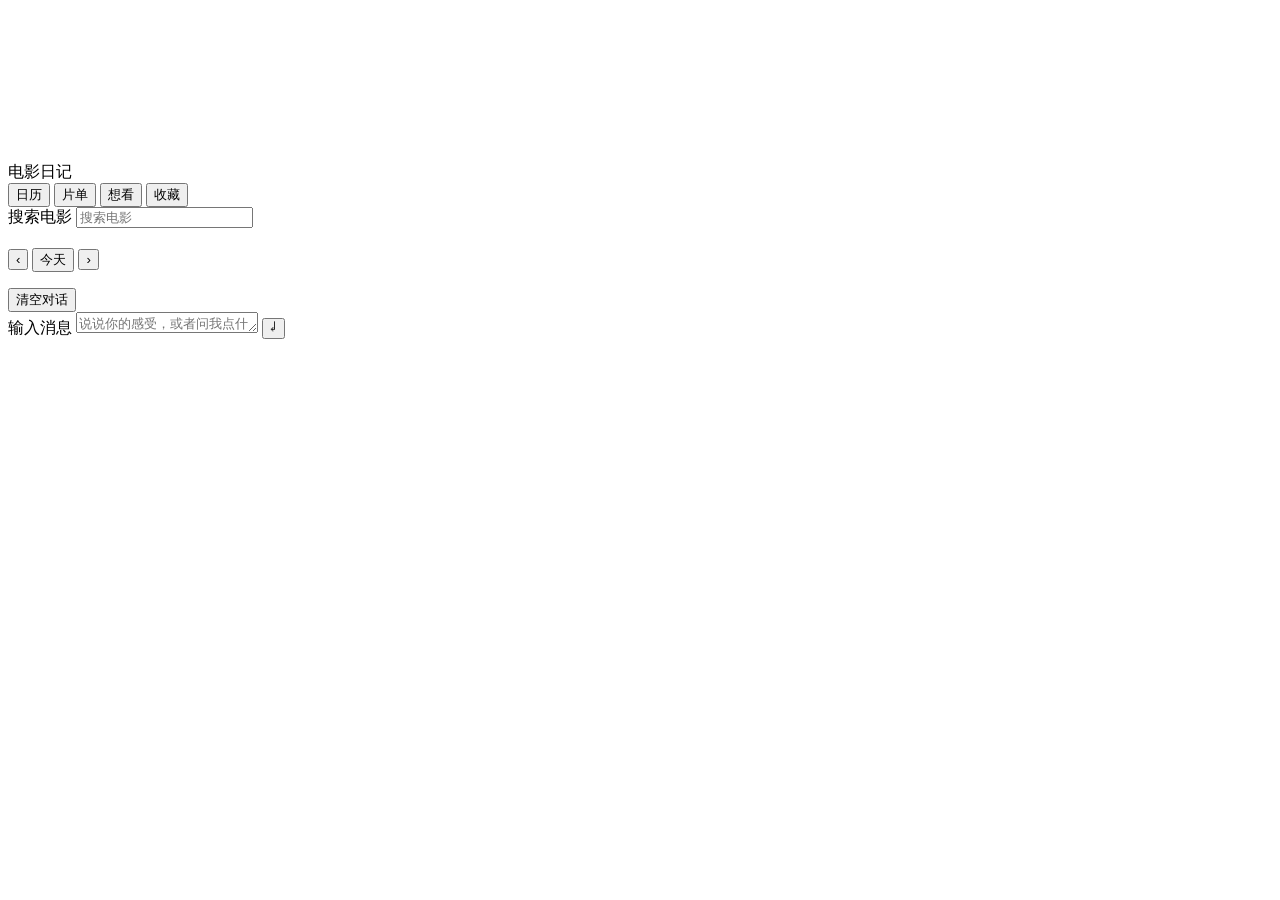
==== static/index.html @ 2c9ef52d "Movie diary: calendar journal with agent, quote posters and poems" ====
<!doctype html>
<html lang="zh-CN" data-theme="midnight">
<head>
  <meta charset="utf-8">
  <meta name="viewport" content="width=device-width, initial-scale=1">
  <title>电影日记</title>
  <link rel="stylesheet" href="/style.css">
</head>
<body data-view="cal">
  <div class="layer aurora" aria-hidden="true"><i></i><i></i><i></i></div>
  <canvas id="fx" class="layer" aria-hidden="true"></canvas>
  <div class="layer vignette" aria-hidden="true"></div>
  <div class="layer light" id="light" aria-hidden="true"></div>
  <div class="layer grain" aria-hidden="true"></div>

  <div class="stage">
    <header class="top">
      <div class="brand"><i></i>电影日记</div>
      <nav class="tabs" role="tablist" aria-label="视图">
        <button type="button" role="tab" aria-selected="true" data-view="cal">日历</button>
        <button type="button" role="tab" aria-selected="false" data-view="list">片单</button>
        <button type="button" role="tab" aria-selected="false" data-view="wish">想看</button>
        <button type="button" role="tab" aria-selected="false" data-view="clips">收藏</button>
      </nav>
      <div class="search">
        <form id="search-form" role="search">
          <label class="sr-only" for="search-input">搜索电影</label>
          <input id="search-input" type="search" placeholder="搜索电影" autocomplete="off">
        </form>
        <div id="search-results" class="results" hidden></div>
      </div>
      <div class="sw" id="sw" role="group" aria-label="配色主题"></div>
    </header>
    <div id="diary-error" class="error" role="alert" hidden></div>

    <main class="main">
      <section aria-label="观影日历">
        <div class="mhead">
          <div>
            <h2 class="mnum" id="mnum"></h2>
            <p class="msub" id="msub"></p>
          </div>
          <div class="arrows">
            <button type="button" id="prev" aria-label="上个月">‹</button>
            <button type="button" id="today" class="today-btn">今天</button>
            <button type="button" id="next" aria-label="下个月">›</button>
          </div>
        </div>
        <p class="stats" id="stats" aria-live="polite"></p>
        <p class="why" id="why"></p>
        <div class="grid" id="grid"></div>
        <p class="undated" id="undated" hidden></p>
      </section>

      <div class="right">
        <p class="otd" id="otd" hidden></p>
        <section class="hero" id="hero" aria-live="polite"></section>
        <section class="chat" aria-label="和日记伙伴聊聊">
          <div class="chat-head">
            <span id="chat-scope"></span>
            <span class="chat-tools">
              <button type="button" id="global-btn" hidden>回到全局对话</button>
              <button type="button" id="clear-btn">清空对话</button>
            </span>
          </div>
          <div class="msgs" id="messages" aria-live="polite"></div>
          <div id="chat-error" class="error" role="alert" hidden></div>
          <div class="chips" id="suggestions"></div>
          <form class="composer" id="chat-form">
            <label class="sr-only" for="chat-input">输入消息</label>
            <textarea id="chat-input" rows="1" placeholder="说说你的感受，或者问我点什么" maxlength="4000"></textarea>
            <button type="submit" id="send-btn" aria-label="发送">↵</button>
          </form>
        </section>
      </div>
    </main>

    <section class="wall" id="wall" aria-label="全部电影"></section>
    <section class="wish" id="wish" aria-label="想看清单"></section>
    <section class="clipwall" id="clipwall" aria-label="台词与截图收藏"></section>
  </div>

  <div class="status" id="status" role="status" aria-live="polite"></div>

  <dialog id="poster-dialog">
    <form method="dialog" class="dialog-body" id="poster-form">
      <h3>台词做成海报</h3>
      <p class="muted" id="poster-movie"></p>
      <div class="modes" role="group" aria-label="海报样式">
        <button type="button" data-mode="collage" aria-pressed="true">剧照拼贴 · 几秒，可多句</button>
        <button type="button" data-mode="ai" aria-pressed="false">AI 生图 · 约 2-3 分钟，单句</button>
      </div>
      <label class="sr-only" for="poster-quote">台词，每行一句</label>
      <textarea id="poster-quote" rows="3" maxlength="600" placeholder="写下台词，每行一句；或从下面勾选" required></textarea>
      <p class="muted" id="poster-count"></p>
      <div class="qtools">
        <button type="button" id="quote-lookup" class="lnk">查 Wikiquote 台词</button>
        <button type="button" id="quote-save" class="lnk" hidden>收藏所选</button>
      </div>
      <div id="quote-cands" class="cands" aria-live="polite"></div>
      <div id="poster-error" class="error" role="alert" hidden></div>
      <div class="dialog-actions">
        <button type="button" id="poster-cancel" class="lnk">取消</button>
        <button type="submit" id="poster-submit" class="lnk strong">生成</button>
      </div>
    </form>
  </dialog>

  <dialog id="clip-dialog">
    <form method="dialog" class="dialog-body" id="clip-form">
      <h3>收藏台词</h3>
      <p class="muted" id="clip-movie"></p>
      <label class="sr-only" for="clip-text">台词</label>
      <textarea id="clip-text" rows="3" maxlength="2000" placeholder="写下那句台词" required></textarea>
      <label class="sr-only" for="clip-note">为什么喜欢</label>
      <input id="clip-note" type="text" maxlength="200" placeholder="为什么喜欢（可选）" autocomplete="off">
      <div id="clip-error" class="error" role="alert" hidden></div>
      <div class="dialog-actions">
        <button type="button" id="clip-cancel" class="lnk">取消</button>
        <button type="submit" id="clip-submit" class="lnk strong">收藏</button>
      </div>
    </form>
  </dialog>

  <dialog id="poem-dialog">
    <div class="dialog-body">
      <h3>一键成诗</h3>
      <p class="muted" id="poem-movie"></p>
      <div class="poets" id="poem-poets" role="group" aria-label="诗人文风"></div>
      <div class="poem" id="poem-out" aria-live="polite"></div>
      <div id="poem-error" class="error" role="alert" hidden></div>
      <div class="dialog-actions">
        <button type="button" id="poem-save" class="lnk strong" disabled>保存</button>
        <button type="button" id="poem-copy" class="lnk">复制</button>
        <button type="button" id="poem-again" class="lnk">再写一首</button>
        <button type="button" id="poem-close" class="lnk strong">关闭</button>
      </div>
    </div>
  </dialog>

  <input type="file" id="shot-input" accept="image/*" hidden>

  <dialog id="image-dialog">
    <img id="image-full" alt="">
    <div class="dialog-actions">
      <a id="image-download" class="lnk strong" download>下载</a>
      <button type="button" id="image-close" class="lnk">关闭</button>
    </div>
  </dialog>

  <script src="/app.js" defer></script>
</body>
</html>
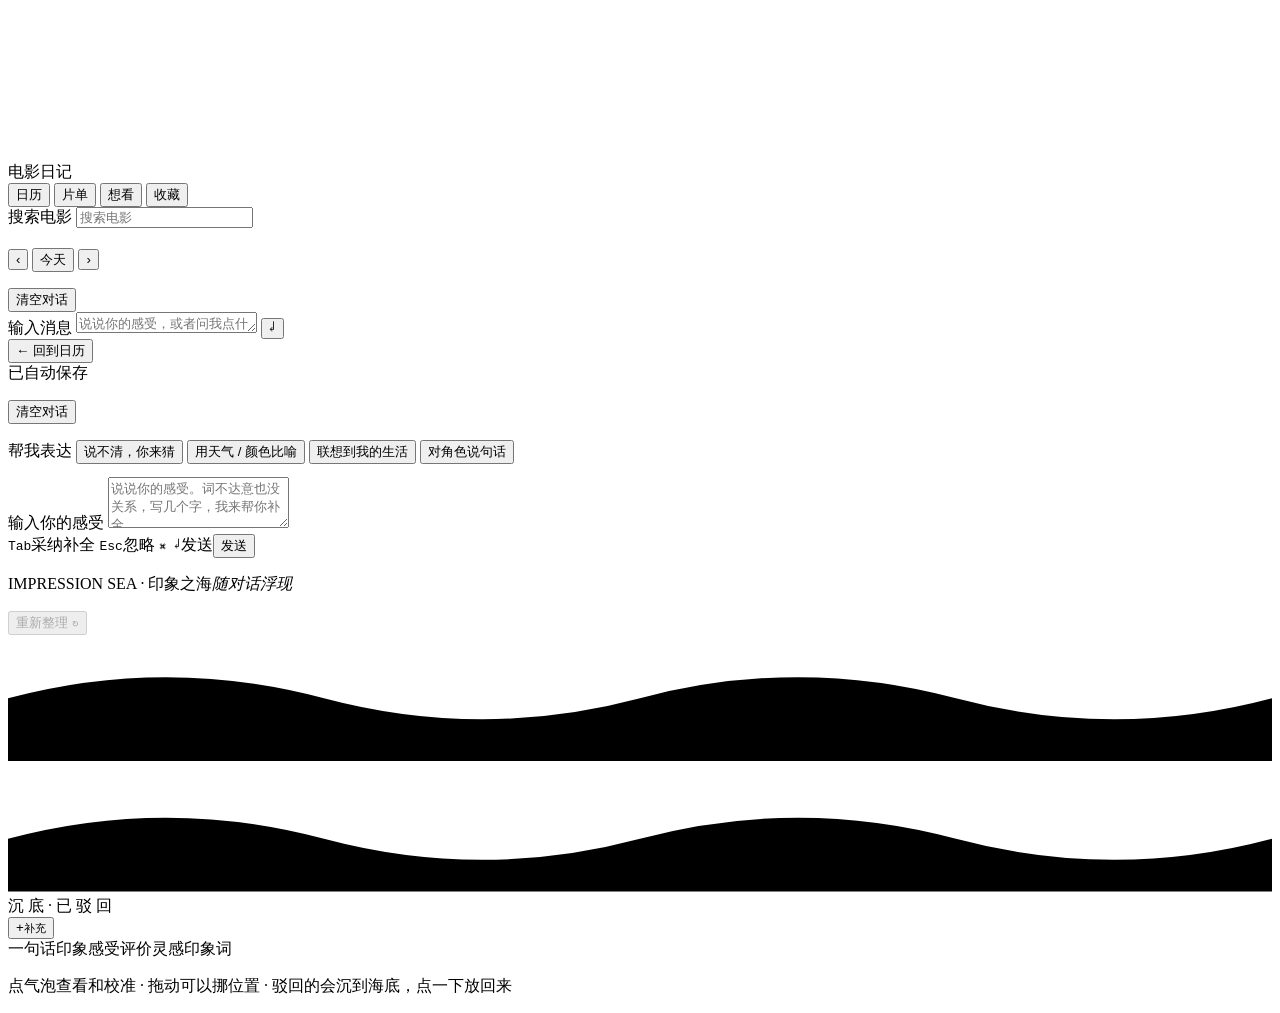
==== commit d29d43eb: "feat(movie-page): per-movie page with film info, wide chat and impression sea "聊聊这部" now opens #/mov" ====
--- a/static/index.html
+++ b/static/index.html
@@ -5,6 +5,7 @@
   <meta name="viewport" content="width=device-width, initial-scale=1">
   <title>电影日记</title>
   <link rel="stylesheet" href="/style.css">
+  <link rel="stylesheet" href="/movie.css">
 </head>
 <body data-view="cal">
   <div class="layer aurora" aria-hidden="true"><i></i><i></i><i></i></div>
@@ -80,6 +81,63 @@
     <section class="clipwall" id="clipwall" aria-label="台词与截图收藏"></section>
   </div>
 
+  <div class="mp" id="mp" aria-label="单片页面">
+    <header class="mp-top">
+      <button type="button" class="mp-back" id="mp-back" title="回到日历"><b aria-hidden="true">←</b> 回到日历</button>
+      <div class="mp-strip" id="mp-strip" aria-label="本月观影，点击切换"></div>
+      <span class="mp-sp"></span>
+      <span class="mp-saved" id="mp-saved" role="status"><i></i>已自动保存</span>
+    </header>
+    <div id="mp-error" class="error" role="alert" hidden></div>
+
+    <main class="mp-cols">
+      <section class="mp-col mp-film" id="mp-film" aria-label="电影信息"></section>
+
+      <section class="mp-col mp-chat" aria-label="对话">
+        <p class="mp-h"><span><b id="mp-ctitle"></b></span><em><span id="mp-cinfo"></span><button type="button" class="mp-lnk" id="mp-clear">清空对话</button></em></p>
+        <div class="mp-msgs" id="mp-msgs" aria-live="polite"></div>
+        <div id="mp-chat-error" class="error" role="alert" hidden></div>
+        <div class="mp-compose">
+          <div class="mp-sug" id="mp-sug" hidden></div>
+          <div class="mp-helpers">
+            <span class="lab">帮我表达</span>
+            <button type="button" data-help="我说不清，但大概是这种感觉：">说不清，你来猜</button>
+            <button type="button" data-help="如果用一个天气形容这部电影，它是">用天气 / 颜色比喻</button>
+            <button type="button" data-help="这部电影让我想到我自己的">联想到我的生活</button>
+            <button type="button" data-help="我想对其中一个角色说：">对角色说句话</button>
+          </div>
+          <div class="mp-box">
+            <pre class="mp-ghost" id="mp-ghost" aria-hidden="true"></pre>
+            <label class="sr-only" for="mp-inp">输入你的感受</label>
+            <textarea id="mp-inp" rows="3" maxlength="4000" placeholder="说说你的感受。词不达意也没关系，写几个字，我来帮你补全…"></textarea>
+            <div class="mp-bar"><span><kbd>Tab</kbd>采纳补全 <kbd>Esc</kbd>忽略 <kbd>⌘ ↵</kbd>发送</span><button type="button" class="mp-send" id="mp-send">发送</button></div>
+          </div>
+        </div>
+      </section>
+
+      <section class="mp-col mp-sumcol" aria-label="我的印象">
+        <p class="mp-h"><span>IMPRESSION SEA · 印象之海</span><em>随对话浮现</em></p>
+        <div class="mp-status" id="mp-status"><i class="spin"></i><span id="mp-stxt"></span><button type="button" class="again" id="mp-again" disabled>重新整理 ↻</button></div>
+        <div id="mp-sea-error" class="error" role="alert" hidden></div>
+        <div class="mp-seawrap" id="mp-seawrap">
+          <div class="mp-seabg" id="mp-seabg" aria-hidden="true">
+            <svg class="mp-wave" viewBox="0 0 1200 120" preserveAspectRatio="none"><path d="M0 60 Q150 20 300 60 T600 60 T900 60 T1200 60 V120 H0Z"/></svg>
+            <svg class="mp-wave w2" viewBox="0 0 1200 120" preserveAspectRatio="none"><path d="M0 70 Q150 30 300 70 T600 70 T900 70 T1200 70 V120 H0Z"/></svg>
+            <div class="mp-sink">沉 底 · 已 驳 回</div>
+          </div>
+          <div class="mp-bubbles" id="mp-bubbles"></div>
+          <button type="button" class="mp-addb" id="mp-addb" aria-label="补充一条我自己的印象">+<small>补充</small></button>
+          <div class="mp-pop" id="mp-pop" role="dialog" aria-label="印象详情"></div>
+        </div>
+        <div class="mp-legend">
+          <span style="--bh:38"><i></i>一句话印象</span><span style="--bh:195"><i></i>感受</span><span style="--bh:345"><i></i>评价</span><span style="--bh:265"><i></i>灵感</span><span style="--bh:152"><i></i>印象词</span>
+        </div>
+        <p class="mp-hint">点气泡查看和校准 · 拖动可以挪位置 · 驳回的会沉到海底，点一下放回来</p>
+        <div class="mp-cal" id="mp-cal"></div>
+      </section>
+    </main>
+  </div>
+
   <div class="status" id="status" role="status" aria-live="polite"></div>
 
   <dialog id="poster-dialog">
@@ -98,6 +156,13 @@
         <button type="button" id="quote-save" class="lnk" hidden>收藏所选</button>
       </div>
       <div id="quote-cands" class="cands" aria-live="polite"></div>
+      <div id="ai-opts" hidden>
+        <p class="muted opt-label">画面风格 <span id="style-hint">不选则由 AI 自由发挥</span></p>
+        <div class="chips" id="style-chips" role="group" aria-label="画面风格"></div>
+        <label class="sr-only" for="poster-extra">补充要求</label>
+        <textarea id="poster-extra" rows="2" maxlength="200" placeholder="补充要求，选填。例如：雨夜、远景、只有一个背影、暖色调"></textarea>
+        <p class="muted" id="extra-count"></p>
+      </div>
       <div id="poster-error" class="error" role="alert" hidden></div>
       <div class="dialog-actions">
         <button type="button" id="poster-cancel" class="lnk">取消</button>
@@ -149,5 +214,6 @@
   </dialog>
 
   <script src="/app.js" defer></script>
+  <script src="/movie.js" defer></script>
 </body>
 </html>
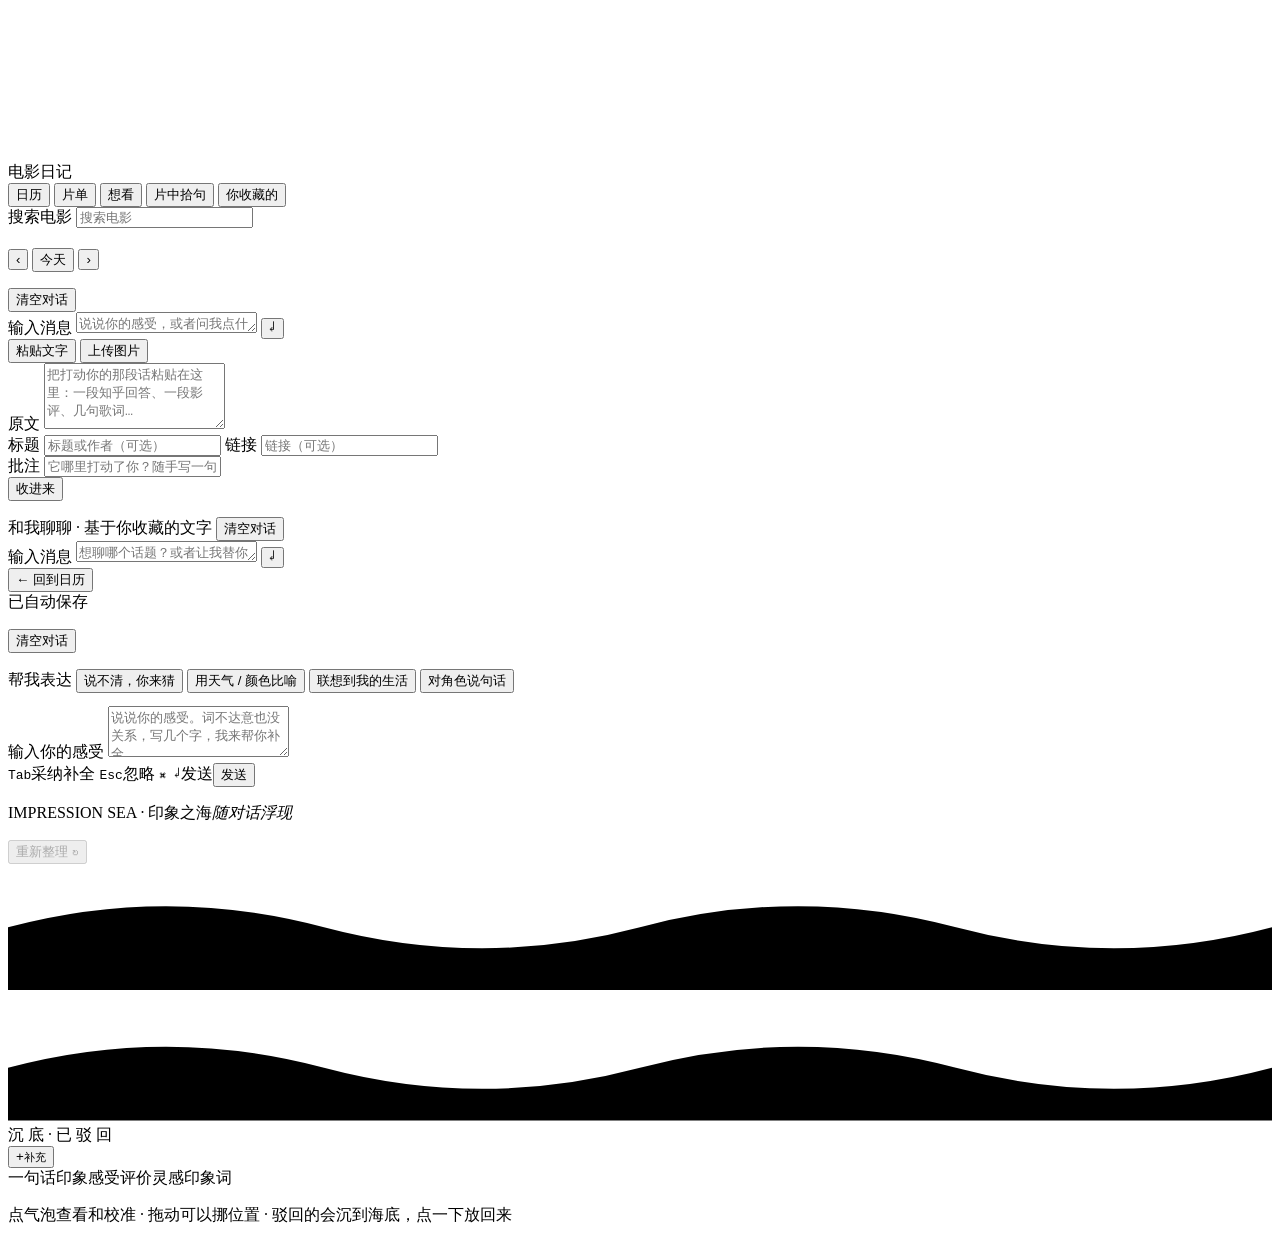
==== commit 0bb3d8ef: "feat(pieces): 「你收藏的」 page for saved texts and images, with its own chat Save passages from outside t" ====
--- a/static/index.html
+++ b/static/index.html
@@ -21,7 +21,8 @@
         <button type="button" role="tab" aria-selected="true" data-view="cal">日历</button>
         <button type="button" role="tab" aria-selected="false" data-view="list">片单</button>
         <button type="button" role="tab" aria-selected="false" data-view="wish">想看</button>
-        <button type="button" role="tab" aria-selected="false" data-view="clips">收藏</button>
+        <button type="button" role="tab" aria-selected="false" data-view="clips">片中拾句</button>
+        <button type="button" role="tab" aria-selected="false" data-view="pieces">你收藏的</button>
       </nav>
       <div class="search">
         <form id="search-form" role="search">
@@ -78,7 +79,54 @@
 
     <section class="wall" id="wall" aria-label="全部电影"></section>
     <section class="wish" id="wish" aria-label="想看清单"></section>
-    <section class="clipwall" id="clipwall" aria-label="台词与截图收藏"></section>
+    <section class="clipwall" id="clipwall" aria-label="片中拾句：台词、截图与诗"></section>
+
+    <section class="pieces" id="pieces" aria-label="你收藏的">
+      <div class="pc-left">
+        <form class="pc-add" id="pc-form">
+          <div class="pc-modes" role="group" aria-label="收藏类型">
+            <button type="button" data-pcmode="text" aria-pressed="true">粘贴文字</button>
+            <button type="button" data-pcmode="image" aria-pressed="false">上传图片</button>
+          </div>
+          <label class="sr-only" for="pc-text">原文</label>
+          <textarea id="pc-text" rows="4" maxlength="5000" placeholder="把打动你的那段话粘贴在这里：一段知乎回答、一段影评、几句歌词…"></textarea>
+          <div class="pc-drop" id="pc-drop" hidden>
+            <button type="button" id="pc-pick" class="lnk">选择图片</button>
+            <span id="pc-file" class="muted">也可以直接把图片拖到这里，或粘贴截图</span>
+            <img id="pc-preview" alt="" hidden>
+          </div>
+          <div class="chips pc-plats" id="pc-plats" role="group" aria-label="来自哪个平台（可选）"></div>
+          <div class="pc-row">
+            <label class="sr-only" for="pc-title">标题</label>
+            <input id="pc-title" type="text" maxlength="100" placeholder="标题或作者（可选）" autocomplete="off">
+            <label class="sr-only" for="pc-url">链接</label>
+            <input id="pc-url" type="url" maxlength="500" placeholder="链接（可选）" autocomplete="off">
+          </div>
+          <label class="sr-only" for="pc-note">批注</label>
+          <input id="pc-note" type="text" maxlength="500" placeholder="它哪里打动了你？随手写一句（可选）" autocomplete="off">
+          <div id="pc-error" class="error" role="alert" hidden></div>
+          <div class="pc-acts"><button type="submit" id="pc-submit" class="lnk strong">收进来</button></div>
+        </form>
+        <p class="pc-count" id="pc-count"></p>
+        <div class="pc-list" id="pc-list"></div>
+      </div>
+
+      <section class="pc-chat" aria-label="和我聊聊">
+        <div class="chat-head">
+          <span>和我聊聊 · 基于你收藏的文字</span>
+          <span class="chat-tools"><button type="button" id="pc-clear">清空对话</button></span>
+        </div>
+        <div class="pc-msgs" id="pc-msgs" aria-live="polite"></div>
+        <div id="pc-chat-error" class="error" role="alert" hidden></div>
+        <div class="chips" id="pc-sug"></div>
+        <form class="composer" id="pc-chat-form">
+          <label class="sr-only" for="pc-chat-input">输入消息</label>
+          <textarea id="pc-chat-input" rows="1" maxlength="4000" placeholder="想聊哪个话题？或者让我替你说一段"></textarea>
+          <button type="submit" id="pc-send" aria-label="发送">↵</button>
+        </form>
+      </section>
+      <input type="file" id="pc-image" accept="image/*" hidden>
+    </section>
   </div>
 
   <div class="mp" id="mp" aria-label="单片页面">
@@ -99,6 +147,7 @@
         <div id="mp-chat-error" class="error" role="alert" hidden></div>
         <div class="mp-compose">
           <div class="mp-sug" id="mp-sug" hidden></div>
+          <div class="mp-summon" id="mp-summon" hidden></div>
           <div class="mp-helpers">
             <span class="lab">帮我表达</span>
             <button type="button" data-help="我说不清，但大概是这种感觉：">说不清，你来猜</button>
@@ -215,5 +264,6 @@
 
   <script src="/app.js" defer></script>
   <script src="/movie.js" defer></script>
+  <script src="/pieces.js" defer></script>
 </body>
 </html>
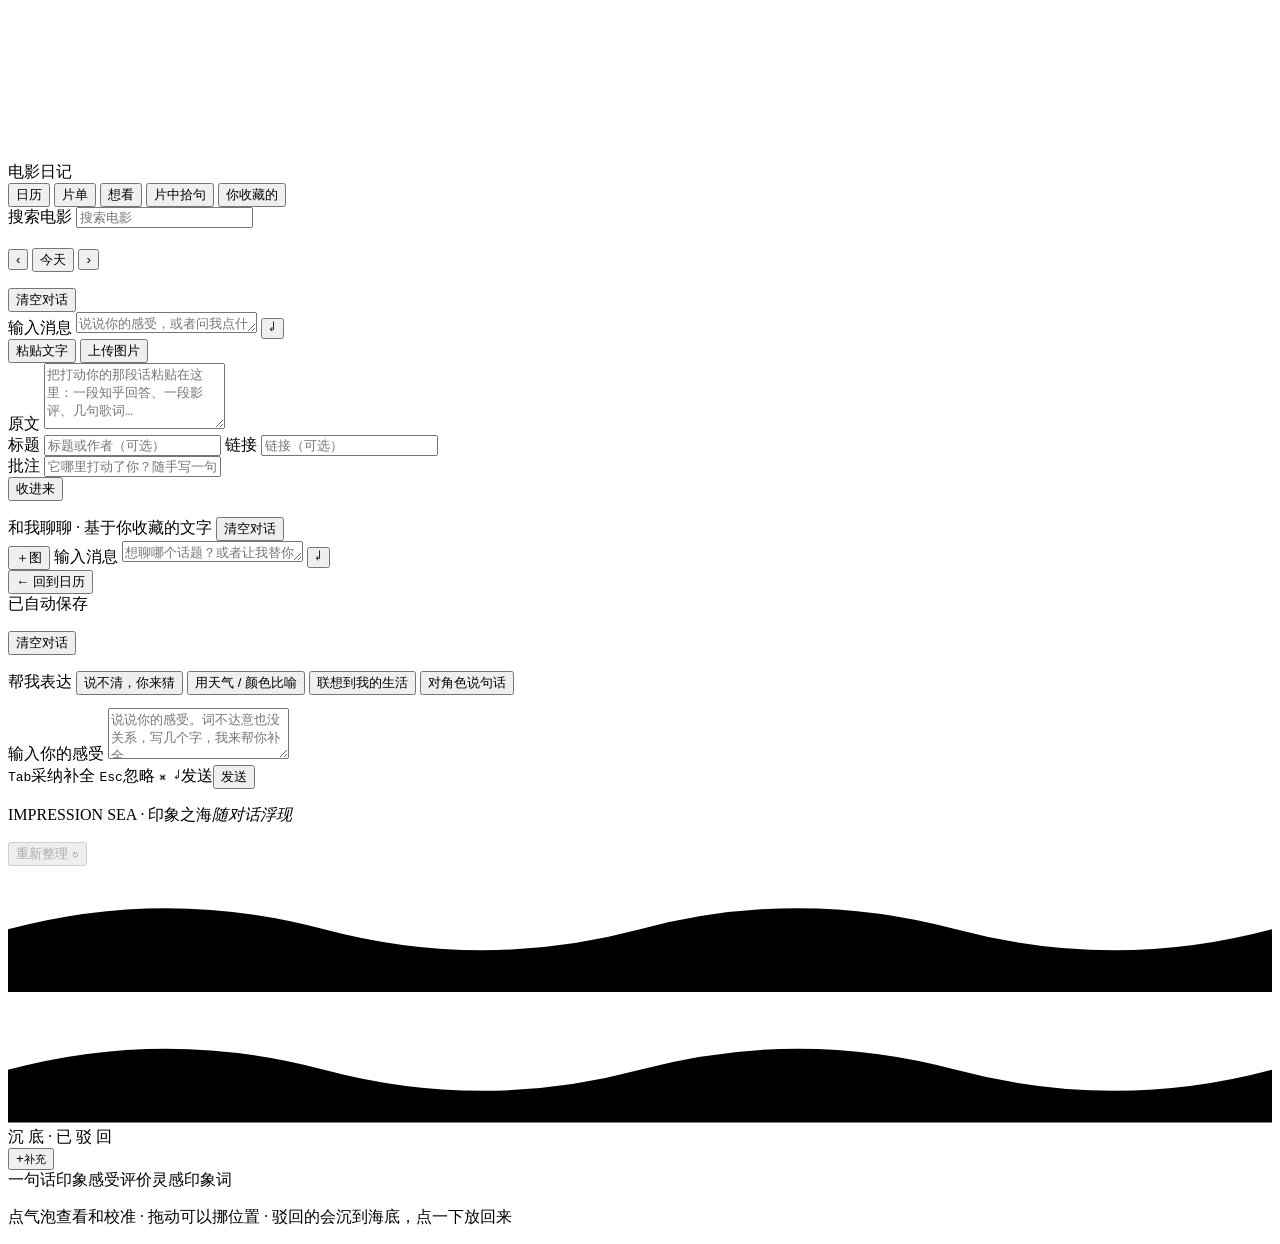
==== commit 0c2cad39: "feat(pieces): read images into text, keyword tools for the agent, chat with images Image pieces are " ====
--- a/static/index.html
+++ b/static/index.html
@@ -119,13 +119,16 @@
         <div class="pc-msgs" id="pc-msgs" aria-live="polite"></div>
         <div id="pc-chat-error" class="error" role="alert" hidden></div>
         <div class="chips" id="pc-sug"></div>
+        <div class="pc-attach" id="pc-attach" hidden></div>
         <form class="composer" id="pc-chat-form">
+          <button type="button" id="pc-attach-btn" class="pc-clip" aria-label="发一张图片" title="发一张图片（也可以直接粘贴或拖进来）">＋图</button>
           <label class="sr-only" for="pc-chat-input">输入消息</label>
-          <textarea id="pc-chat-input" rows="1" maxlength="4000" placeholder="想聊哪个话题？或者让我替你说一段"></textarea>
+          <textarea id="pc-chat-input" rows="1" maxlength="4000" placeholder="想聊哪个话题？或者让我替你说一段。也可以贴一张图"></textarea>
           <button type="submit" id="pc-send" aria-label="发送">↵</button>
         </form>
       </section>
       <input type="file" id="pc-image" accept="image/*" hidden>
+      <input type="file" id="pc-chat-image" accept="image/*" hidden>
     </section>
   </div>
 
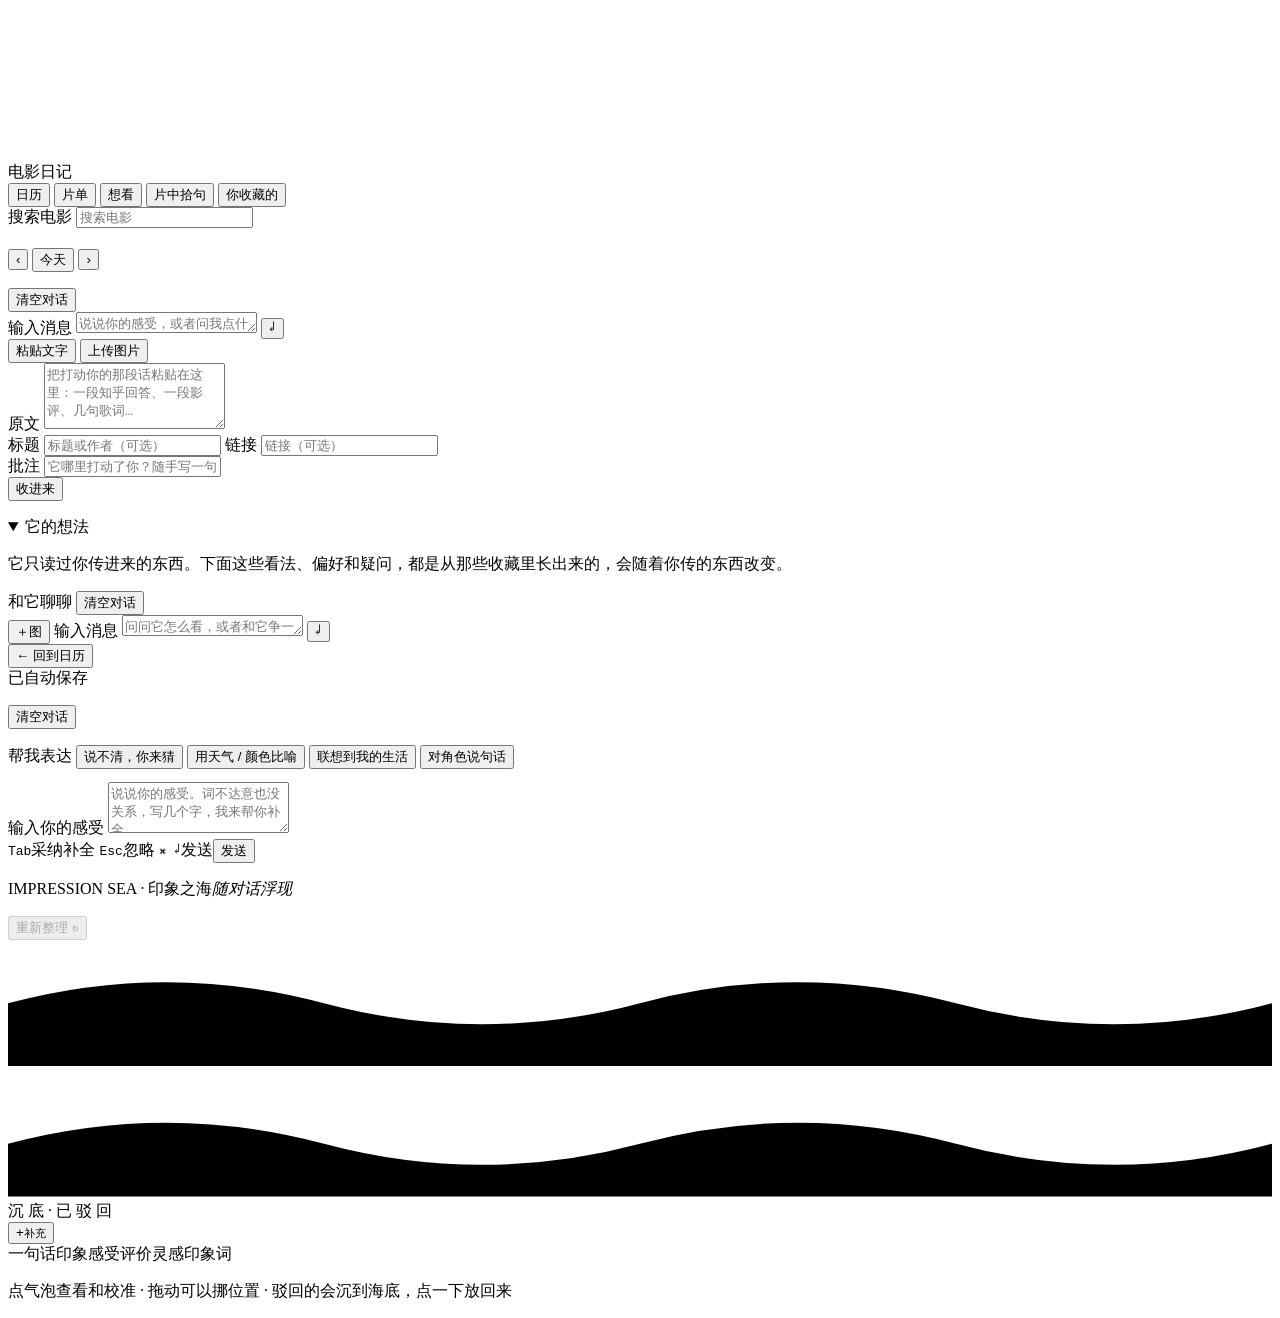
==== commit e6ec33c3: "feat(pieces): the agent is a thinker shaped by what the user saved, with a lasting mind The 「你收藏的」 a" ====
--- a/static/index.html
+++ b/static/index.html
@@ -111,9 +111,14 @@
         <div class="pc-list" id="pc-list"></div>
       </div>
 
-      <section class="pc-chat" aria-label="和我聊聊">
+      <section class="pc-chat" aria-label="和它聊聊">
+        <details class="pc-mind" id="pc-mind" open>
+          <summary><span>它的想法</span><span class="pc-mind-status" id="pc-mind-status"></span></summary>
+          <p class="pc-mind-intro">它只读过你传进来的东西。下面这些看法、偏好和疑问，都是从那些收藏里长出来的，会随着你传的东西改变。</p>
+          <div id="pc-mind-body"></div>
+        </details>
         <div class="chat-head">
-          <span>和我聊聊 · 基于你收藏的文字</span>
+          <span>和它聊聊</span>
           <span class="chat-tools"><button type="button" id="pc-clear">清空对话</button></span>
         </div>
         <div class="pc-msgs" id="pc-msgs" aria-live="polite"></div>
@@ -123,7 +128,7 @@
         <form class="composer" id="pc-chat-form">
           <button type="button" id="pc-attach-btn" class="pc-clip" aria-label="发一张图片" title="发一张图片（也可以直接粘贴或拖进来）">＋图</button>
           <label class="sr-only" for="pc-chat-input">输入消息</label>
-          <textarea id="pc-chat-input" rows="1" maxlength="4000" placeholder="想聊哪个话题？或者让我替你说一段。也可以贴一张图"></textarea>
+          <textarea id="pc-chat-input" rows="1" maxlength="4000" placeholder="问问它怎么看，或者和它争一争。也可以贴一张图"></textarea>
           <button type="submit" id="pc-send" aria-label="发送">↵</button>
         </form>
       </section>
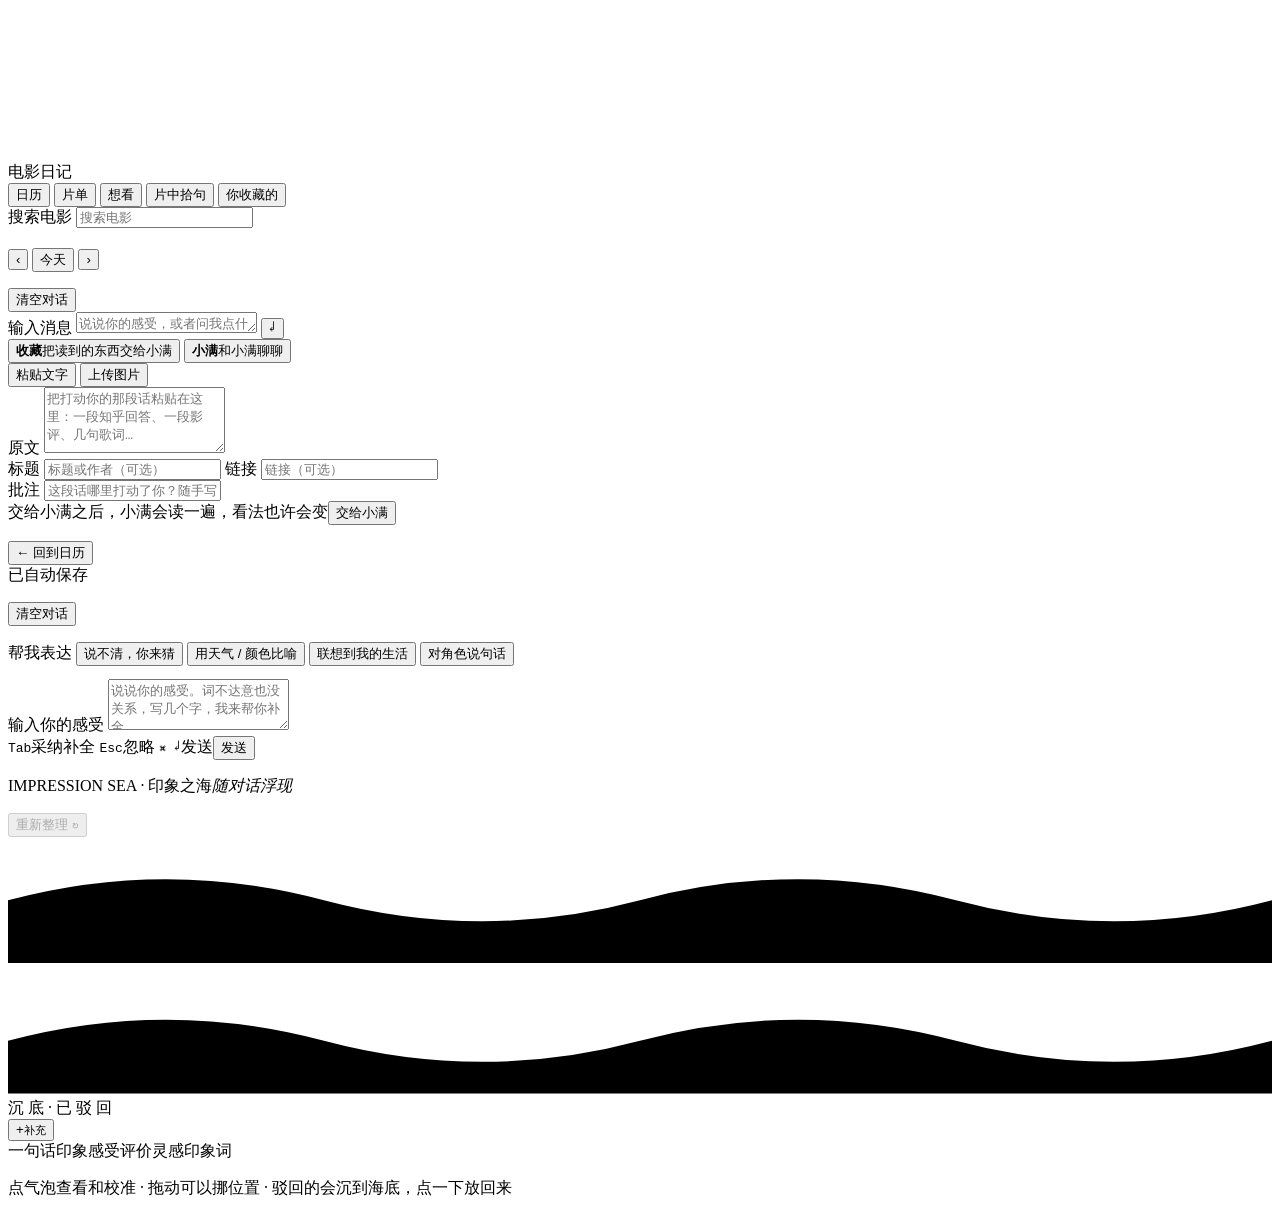
==== commit 0103730c: "feat(pieces): build Xiaoman’s long-term growth graph Co-Authored-By: OMC <no-reply@iwhalecloud.com>" ====
--- a/static/index.html
+++ b/static/index.html
@@ -81,57 +81,106 @@
     <section class="wish" id="wish" aria-label="想看清单"></section>
     <section class="clipwall" id="clipwall" aria-label="片中拾句：台词、截图与诗"></section>
 
-    <section class="pieces" id="pieces" aria-label="你收藏的">
-      <div class="pc-left">
-        <form class="pc-add" id="pc-form">
-          <div class="pc-modes" role="group" aria-label="收藏类型">
-            <button type="button" data-pcmode="text" aria-pressed="true">粘贴文字</button>
-            <button type="button" data-pcmode="image" aria-pressed="false">上传图片</button>
-          </div>
-          <label class="sr-only" for="pc-text">原文</label>
-          <textarea id="pc-text" rows="4" maxlength="5000" placeholder="把打动你的那段话粘贴在这里：一段知乎回答、一段影评、几句歌词…"></textarea>
-          <div class="pc-drop" id="pc-drop" hidden>
-            <button type="button" id="pc-pick" class="lnk">选择图片</button>
-            <span id="pc-file" class="muted">也可以直接把图片拖到这里，或粘贴截图</span>
-            <img id="pc-preview" alt="" hidden>
-          </div>
-          <div class="chips pc-plats" id="pc-plats" role="group" aria-label="来自哪个平台（可选）"></div>
-          <div class="pc-row">
-            <label class="sr-only" for="pc-title">标题</label>
-            <input id="pc-title" type="text" maxlength="100" placeholder="标题或作者（可选）" autocomplete="off">
-            <label class="sr-only" for="pc-url">链接</label>
-            <input id="pc-url" type="url" maxlength="500" placeholder="链接（可选）" autocomplete="off">
-          </div>
-          <label class="sr-only" for="pc-note">批注</label>
-          <input id="pc-note" type="text" maxlength="500" placeholder="它哪里打动了你？随手写一句（可选）" autocomplete="off">
-          <div id="pc-error" class="error" role="alert" hidden></div>
-          <div class="pc-acts"><button type="submit" id="pc-submit" class="lnk strong">收进来</button></div>
-        </form>
-        <p class="pc-count" id="pc-count"></p>
-        <div class="pc-list" id="pc-list"></div>
-      </div>
-
-      <section class="pc-chat" aria-label="和它聊聊">
-        <details class="pc-mind" id="pc-mind" open>
-          <summary><span>它的想法</span><span class="pc-mind-status" id="pc-mind-status"></span></summary>
-          <p class="pc-mind-intro">它只读过你传进来的东西。下面这些看法、偏好和疑问，都是从那些收藏里长出来的，会随着你传的东西改变。</p>
-          <div id="pc-mind-body"></div>
-        </details>
-        <div class="chat-head">
-          <span>和它聊聊</span>
-          <span class="chat-tools"><button type="button" id="pc-clear">清空对话</button></span>
-        </div>
-        <div class="pc-msgs" id="pc-msgs" aria-live="polite"></div>
-        <div id="pc-chat-error" class="error" role="alert" hidden></div>
-        <div class="chips" id="pc-sug"></div>
-        <div class="pc-attach" id="pc-attach" hidden></div>
-        <form class="composer" id="pc-chat-form">
-          <button type="button" id="pc-attach-btn" class="pc-clip" aria-label="发一张图片" title="发一张图片（也可以直接粘贴或拖进来）">＋图</button>
-          <label class="sr-only" for="pc-chat-input">输入消息</label>
-          <textarea id="pc-chat-input" rows="1" maxlength="4000" placeholder="问问它怎么看，或者和它争一争。也可以贴一张图"></textarea>
-          <button type="submit" id="pc-send" aria-label="发送">↵</button>
-        </form>
-      </section>
+    <section class="pieces" id="pieces" aria-label="你收藏的" data-pane="store">
+      <nav class="pc-switch" role="tablist" aria-label="收藏或和小满聊">
+        <button type="button" role="tab" id="pc-tab-store" aria-controls="pc-store" data-pane="store" aria-selected="true">
+          <b>收藏</b><span id="pc-tab-count">把读到的东西交给小满</span>
+        </button>
+        <button type="button" role="tab" id="pc-tab-talk" aria-controls="pc-talk" data-pane="talk" aria-selected="false">
+          <i class="xm-orb sm" aria-hidden="true"></i><b>小满</b><span id="pc-tab-mood">和小满聊聊</span>
+        </button>
+      </nav>
+
+      <div class="pc-pane pc-store" id="pc-store" role="tabpanel" aria-labelledby="pc-tab-store">
+        <aside class="pc-overview" id="pc-overview" aria-label="收藏概览"></aside>
+        <div class="pc-store-main">
+          <form class="pc-add" id="pc-form">
+            <div class="pc-modes" role="group" aria-label="收藏类型">
+              <button type="button" data-pcmode="text" aria-pressed="true">粘贴文字</button>
+              <button type="button" data-pcmode="image" aria-pressed="false">上传图片</button>
+            </div>
+            <label class="sr-only" for="pc-text">原文</label>
+            <textarea id="pc-text" rows="4" maxlength="5000" placeholder="把打动你的那段话粘贴在这里：一段知乎回答、一段影评、几句歌词…"></textarea>
+            <div class="pc-drop" id="pc-drop" hidden>
+              <button type="button" id="pc-pick" class="lnk">选择图片</button>
+              <span id="pc-file" class="muted">也可以直接把图片拖到这里，或粘贴截图</span>
+              <img id="pc-preview" alt="" hidden>
+            </div>
+            <div class="chips pc-plats" id="pc-plats" role="group" aria-label="来自哪个平台（可选）"></div>
+            <div class="pc-row">
+              <label class="sr-only" for="pc-title">标题</label>
+              <input id="pc-title" type="text" maxlength="100" placeholder="标题或作者（可选）" autocomplete="off">
+              <label class="sr-only" for="pc-url">链接</label>
+              <input id="pc-url" type="url" maxlength="500" placeholder="链接（可选）" autocomplete="off">
+            </div>
+            <label class="sr-only" for="pc-note">批注</label>
+            <input id="pc-note" type="text" maxlength="500" placeholder="这段话哪里打动了你？随手写一句（可选）" autocomplete="off">
+            <div id="pc-error" class="error" role="alert" hidden></div>
+            <div class="pc-acts"><span class="muted" id="pc-hint">交给小满之后，小满会读一遍，看法也许会变</span><button type="submit" id="pc-submit" class="lnk strong">交给小满</button></div>
+          </form>
+          <div class="pc-listhead">
+            <p class="pc-count" id="pc-count"></p>
+            <div class="chips pc-filter" id="pc-filter" role="group" aria-label="按平台筛选"></div>
+          </div>
+          <div class="pc-list" id="pc-list"></div>
+        </div>
+      </div>
+
+      <div class="pc-pane pc-talk" id="pc-talk" role="tabpanel" aria-labelledby="pc-tab-talk" hidden>
+        <aside class="xm" aria-label="小满的想法">
+          <div class="xm-id">
+            <i class="xm-orb" id="xm-orb" aria-hidden="true"></i>
+            <div>
+              <h3>小满</h3>
+              <p class="xm-status" id="pc-mind-status"></p>
+            </div>
+          </div>
+          <p class="xm-intro">小满的看法从收藏和你允许参与成长的对话里长出来。关于你的长期记忆，只保留你主动确认的内容。</p>
+          <div class="xm-mind" id="pc-mind-body"></div>
+        </aside>
+        <section class="pc-chat" aria-label="和小满聊聊">
+          <div class="chat-head">
+            <span>和小满聊聊</span>
+            <span class="chat-tools"><button type="button" id="pc-clear">清空对话</button></span>
+          </div>
+          <div class="pc-msgs" id="pc-msgs" aria-live="polite"></div>
+          <template id="pc-thinking">
+            <div class="pc-thinking">
+              <svg viewBox="0 0 112 56" width="104" height="52" aria-hidden="true">
+                <ellipse cx="56" cy="49" rx="51" ry="5" fill="currentColor" opacity=".14"/>
+                <ellipse cx="54" cy="48.5" rx="35" ry="2.7" fill="currentColor" opacity=".18"/>
+                <g class="xm-shoots" fill="#6a9d54">
+                  <path d="M34 49C32 39 25 30 16 27c7 6 11 14 13 22z"/>
+                  <path d="M52 49C53 38 50 26 45 21c2 9 2 19 1 28z"/>
+                  <path d="M63 49c4-8 11-12 19-14-5 4-10 8-13 14z"/>
+                </g>
+                <g class="xm-shoots xm-shoots-mid" fill="#498053">
+                  <path d="M43 49C42 32 33 19 25 15c5 8 10 21 11 34z"/>
+                  <path d="M58 49C57 29 61 14 70 5c-5 13-6 28-6 44z"/>
+                  <path d="M72 49c5-14 16-23 28-25-9 5-16 14-20 25z"/>
+                </g>
+                <g class="xm-shoots xm-shoots-late" fill="#8fb864">
+                  <path d="M28 49c-3-6-10-9-17-10 5 3 9 6 11 10z"/>
+                  <path d="M49 49c-3-10-2-21 4-28-2 10-1 19 2 28z"/>
+                  <path d="M65 49c5-13 9-24 21-29-7 8-11 19-14 29z"/>
+                  <path d="M81 49c5-5 11-7 19-7-6 2-9 4-13 7z"/>
+                </g>
+              </svg>
+              <span>小满在想…</span>
+            </div>
+          </template>
+          <div id="pc-chat-error" class="error" role="alert" hidden></div>
+          <div class="chips" id="pc-sug"></div>
+          <div class="pc-attach" id="pc-attach" hidden></div>
+          <label class="pc-growth-opt muted"><input type="checkbox" id="pc-use-for-growth"> 让这条文字参与小满的成长</label>
+          <form class="composer" id="pc-chat-form">
+            <button type="button" id="pc-attach-btn" class="pc-clip" aria-label="发一张图片" title="发一张图片（也可以直接粘贴或拖进来）">＋图</button>
+            <label class="sr-only" for="pc-chat-input">输入消息</label>
+            <textarea id="pc-chat-input" rows="1" maxlength="4000" placeholder="问问小满怎么看，或者和小满争一争。也可以贴一张图"></textarea>
+            <button type="submit" id="pc-send" aria-label="发送">↵</button>
+          </form>
+        </section>
+      </div>
       <input type="file" id="pc-image" accept="image/*" hidden>
       <input type="file" id="pc-chat-image" accept="image/*" hidden>
     </section>
